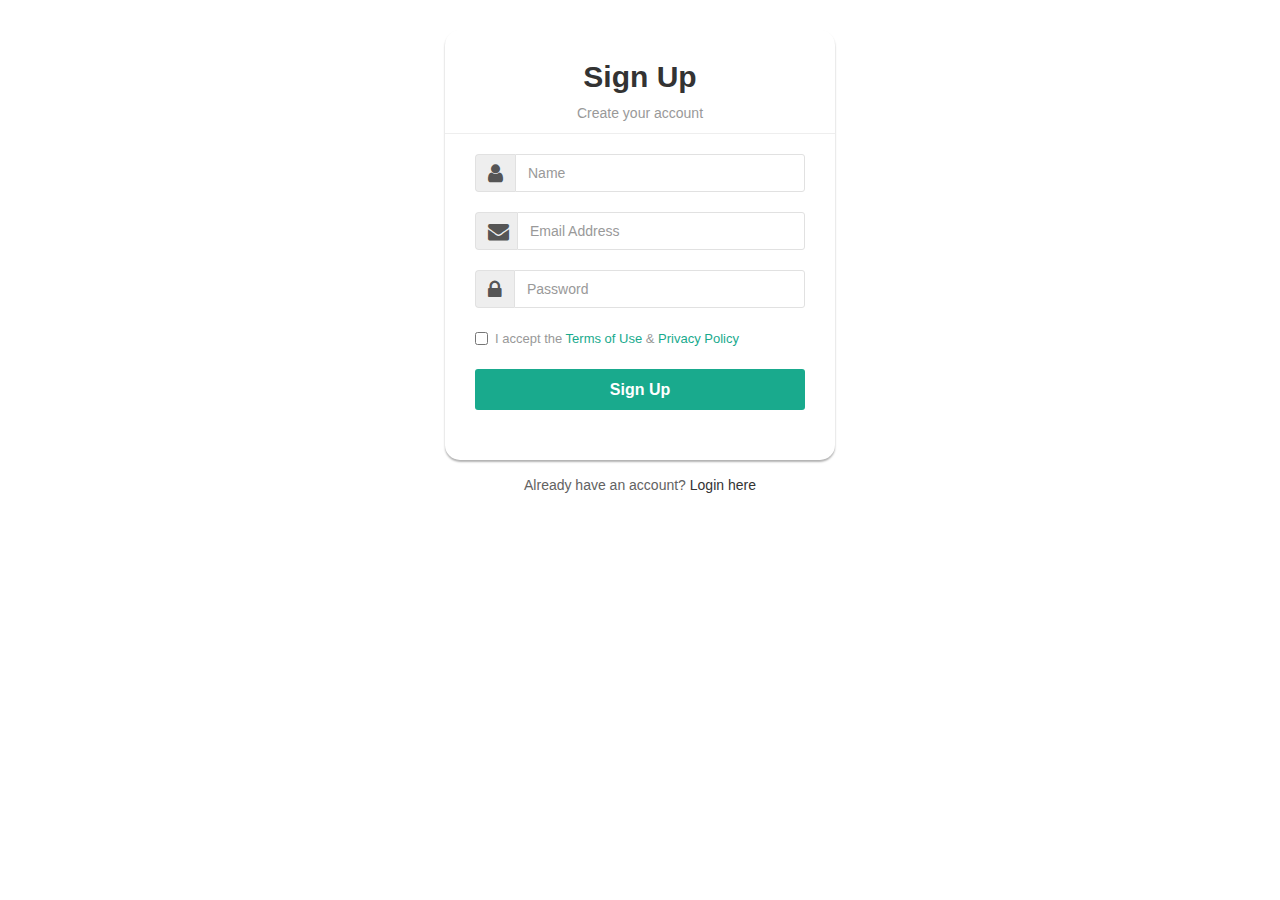
==== index.html @ 7336355f "Update index.html" ====
<!DOCTYPE html>
<html lang="en">
<head>
    <link rel="stylesheet" href="https://maxcdn.bootstrapcdn.com/bootstrap/3.3.7/css/bootstrap.min.css">
    <link rel="stylesheet" href="https://maxcdn.bootstrapcdn.com/font-awesome/4.7.0/css/font-awesome.min.css">
    <link rel="stylesheet" href="signUp.css">
    <script src="https://ajax.googleapis.com/ajax/libs/jquery/1.12.4/jquery.min.js"></script>
    <script src="https://maxcdn.bootstrapcdn.com/bootstrap/3.3.7/js/bootstrap.min.js"></script> 
    <style>
        
    </style>
    </head>
    <body>
    <div class="signup-form">
        <form action="" id="form" onsubmit="signUp(event)" >
            <h2>Sign Up</h2>
            <p>Create your account</p>
            <hr>
            <div class="form-group">
                <div class="input-group">
                    <span class="input-group-addon"><i class="fa fa-user"></i></span>
                    <input type="text" class="form-control" id="username" name="username" placeholder="Name" required="required">
                </div>
            </div>
            <div class="form-group">
                <div class="input-group">
                    <span class="input-group-addon"><i class="fa fa-envelope"></i></span>
                    <input type="email" class="form-control" id="email" name="email" placeholder="Email Address" required="required">
                </div>
            </div>
            <div class="form-group">
                <div class="input-group">
                    <span class="input-group-addon"><i class="fa fa-lock"></i></span>
                    <input autocomplete="off" type="text" class="form-control" id="pass" name="password" placeholder="Password" required="required">
                </div>
            </div>
            <!-- <div class="form-group">
                <div class="input-group">
                    <span class="input-group-addon">
                        <i class="fa fa-lock"></i>
                        <i class="fa fa-check"></i>
                    </span>
                    <input type="text" class="form-control" name="confirm_password" placeholder="Confirm Password" required="required">
                </div>
            </div> -->
            <div class="form-group">
                <label class="checkbox-inline"><input type="checkbox" required="required"> I accept the <a href="#">Terms of Use</a> &amp; <a href="#">Privacy Policy</a></label>
            </div>
            <div class="form-group">
                <button  type="submit" class="btn btn-primary btn-lg">Sign Up</button>
            </div>
        </form>
        <div class="text-center">Already have an account? <a href="signin.html">Login here</a></div>
    </div>
    <script>      
            let users;
            if((JSON.parse(localStorage.getItem('users')))==null)
                {
                    users=[]
                }else{
                    users=JSON.parse(localStorage.getItem('users'))
                }
            const signUp= e=>
            {   
                console.log('users'+users)
                let inputName=document.getElementById("username").value;
                let inputEmail=document.getElementById("email").value;
                let inputPass=document.getElementById("pass").value;
                console.log('inputName'+inputName)
                console.log('inputEmail'+inputEmail)
                console.log('inputPass'+inputPass)


                for ( let i=0;i<users.length;i++) 
                {
                    console.log("inputEmail="+inputEmail);
                    console.log("users[i].email="+users[i].email);

                    if(inputEmail==users[i].email) 
                    {
                        alert("This email is taken. Please try another email!");

                        return;
                    }                   
                }

                console.log("Valid for SignUp");

                let user={
                    'username':inputName,
                    'email':inputEmail, 
                    'pass':inputPass,
                }
                console.log(user)
                localStorage.setItem('user',JSON.stringify(user))
                // // console.log(localStorage.getItem('user'))
                users.push(user);
                localStorage.setItem('users',JSON.stringify(users))
                // // console.log(users)
                inputName.value="";
                inputEmail.value="";
                inputPass.value="";
                e.preventDefault();

                window.location='/taskManagement/board.html';
            }
    </script>
    </body>
</html>
---- signUp.css ----
body {
  color: #fff;
  background-image: url(https://wallpaperaccess.com/full/2132976.jpg);
  font-family: "Roboto", sans-serif;
}

.form-control,
.form-control:focus,
.input-group-addon {
  border-color: #e1e1e1;
}

.form-control,
.btn {
  border-radius: 3px;
  width: 100%;
}

.signup-form {
  width: 390px;
  margin: 0 auto;
  padding: 30px 0;
}

.signup-form form {
  color: #999;
  border-radius: 15px;
  margin-bottom: 15px;
  background: #fff;
  -webkit-box-shadow: 0px 2px 2px rgba(0, 0, 0, 0.3);
          box-shadow: 0px 2px 2px rgba(0, 0, 0, 0.3);
  padding: 30px;
}

.signup-form form a {
  color: #19aa8d;
  text-decoration: none;
}

.signup-form form a:hover {
  text-decoration: underline;
}

.signup-form h2 {
  color: #333;
  font-weight: bold;
  margin-top: 0;
  text-align: center;
}

.signup-form p {
  text-align: center;
}

.signup-form hr {
  margin: 0 -30px 20px;
}

.signup-form .form-group {
  margin-bottom: 20px;
}

.signup-form label {
  font-weight: normal;
  font-size: 13px;
}

.signup-form .form-control {
  min-height: 38px;
  -webkit-box-shadow: none !important;
          box-shadow: none !important;
}

.signup-form .input-group-addon {
  max-width: 42px;
  text-align: center;
}

.signup-form input[type="checkbox"] {
  margin-top: 2px;
}

.signup-form .btn {
  font-size: 16px;
  font-weight: bold;
  background: #19aa8d;
  border: none;
  min-width: 140px;
}

.signup-form .btn:hover, .signup-form .btn:focus {
  background: #1fddb7;
  outline: none;
}

.signup-form a {
  color: #fff;
  text-decoration: underline;
}

.signup-form a :hover {
  text-decoration: none;
}

.signup-form .fa {
  font-size: 21px;
}

.signup-form .fa-check {
  color: #fff;
  left: 17px;
  top: 18px;
  font-size: 7px;
  position: absolute;
}

.text-center {
  color: #626262;
}

.text-center a {
  text-decoration: none;
  color: #333;
}

.text-center a:hover {
  color: #179b81;
  text-decoration: underline;
}
/*# sourceMappingURL=signUp.css.map */
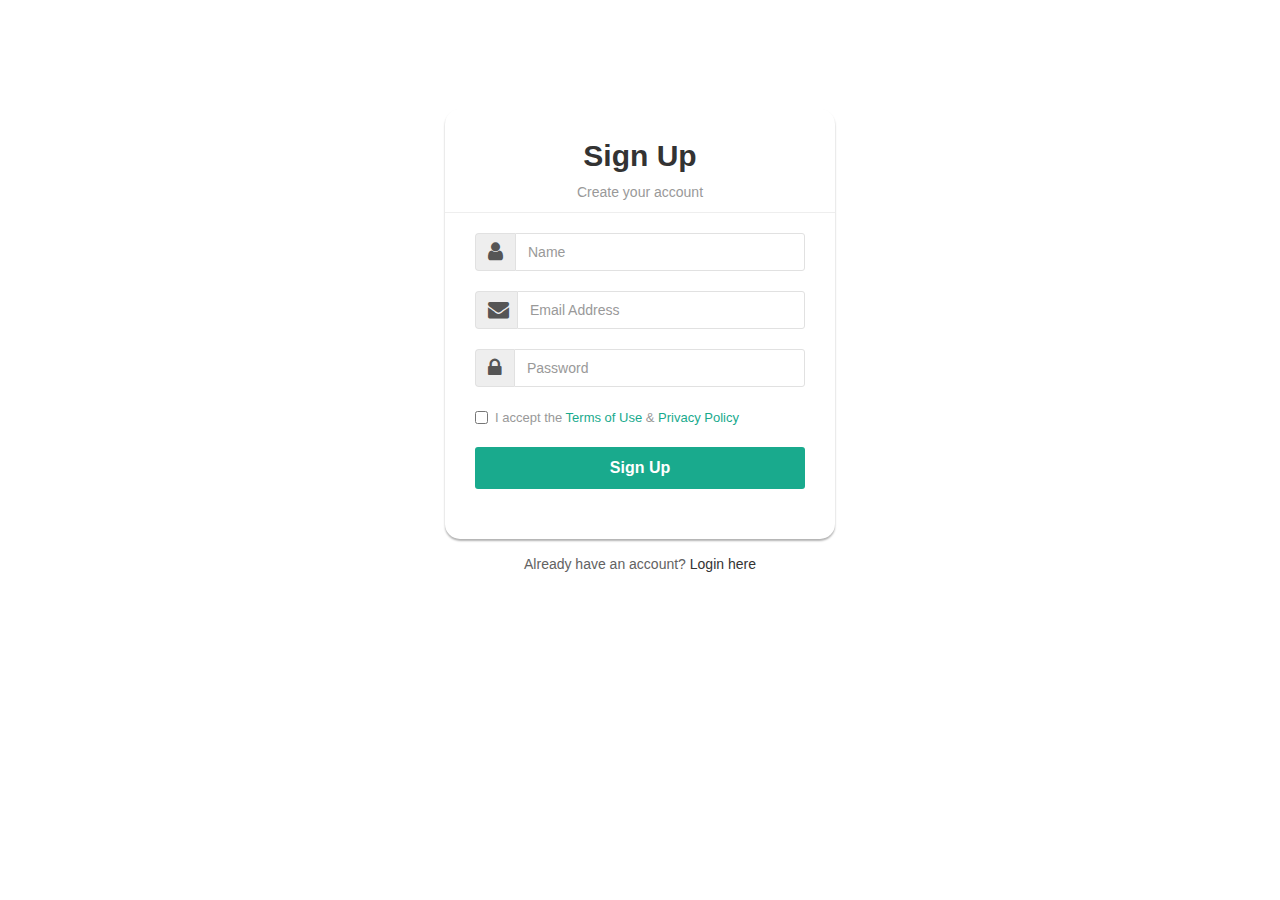
==== commit 25d582b4: "create a close button for fo rm and fix bug in editing a card" ====
--- a/index.html
+++ b/index.html
@@ -4,13 +4,19 @@
     <link rel="stylesheet" href="https://maxcdn.bootstrapcdn.com/bootstrap/3.3.7/css/bootstrap.min.css">
     <link rel="stylesheet" href="https://maxcdn.bootstrapcdn.com/font-awesome/4.7.0/css/font-awesome.min.css">
     <link rel="stylesheet" href="signUp.css">
-    <script src="https://ajax.googleapis.com/ajax/libs/jquery/1.12.4/jquery.min.js"></script>
+    <!-- <script src="https://ajax.googleapis.com/ajax/libs/jquery/1.12.4/jquery.min.js"></script> -->
     <script src="https://maxcdn.bootstrapcdn.com/bootstrap/3.3.7/js/bootstrap.min.js"></script> 
     <style>
         
     </style>
     </head>
     <body>
+    <header>
+        <div class="logo">
+            <img src="https://cdn.iconscout.com/icon/free/png-256/project-management-2076268-1756548.png" alt="">
+            <h1>Task Management</h1>
+        </div>
+    </header>
     <div class="signup-form">
         <form action="" id="form" onsubmit="signUp(event)" >
             <h2>Sign Up</h2>
@@ -50,7 +56,7 @@
                 <button  type="submit" class="btn btn-primary btn-lg">Sign Up</button>
             </div>
         </form>
-        <div class="text-center">Already have an account? <a href="signin.html">Login here</a></div>
+        <div class="text-center">Already have an account? <a href="/signin.html">Login here</a></div>
     </div>
     <script>      
             let users;
@@ -102,8 +108,8 @@
                 inputPass.value="";
                 e.preventDefault();
 
-                window.location='/taskManagement/board.html';
+                window.location='/board.html';
             }
     </script>
     </body>
-</html>
+</html>--- a/signUp.css
+++ b/signUp.css
@@ -127,4 +127,14 @@
   color: #179b81;
   text-decoration: underline;
 }
+
+header .logo h1 {
+  font-size: 21px;
+  text-align: center;
+}
+
+header .logo img {
+  width: 50px;
+  margin: 2% 48% 0;
+}
 /*# sourceMappingURL=signUp.css.map */